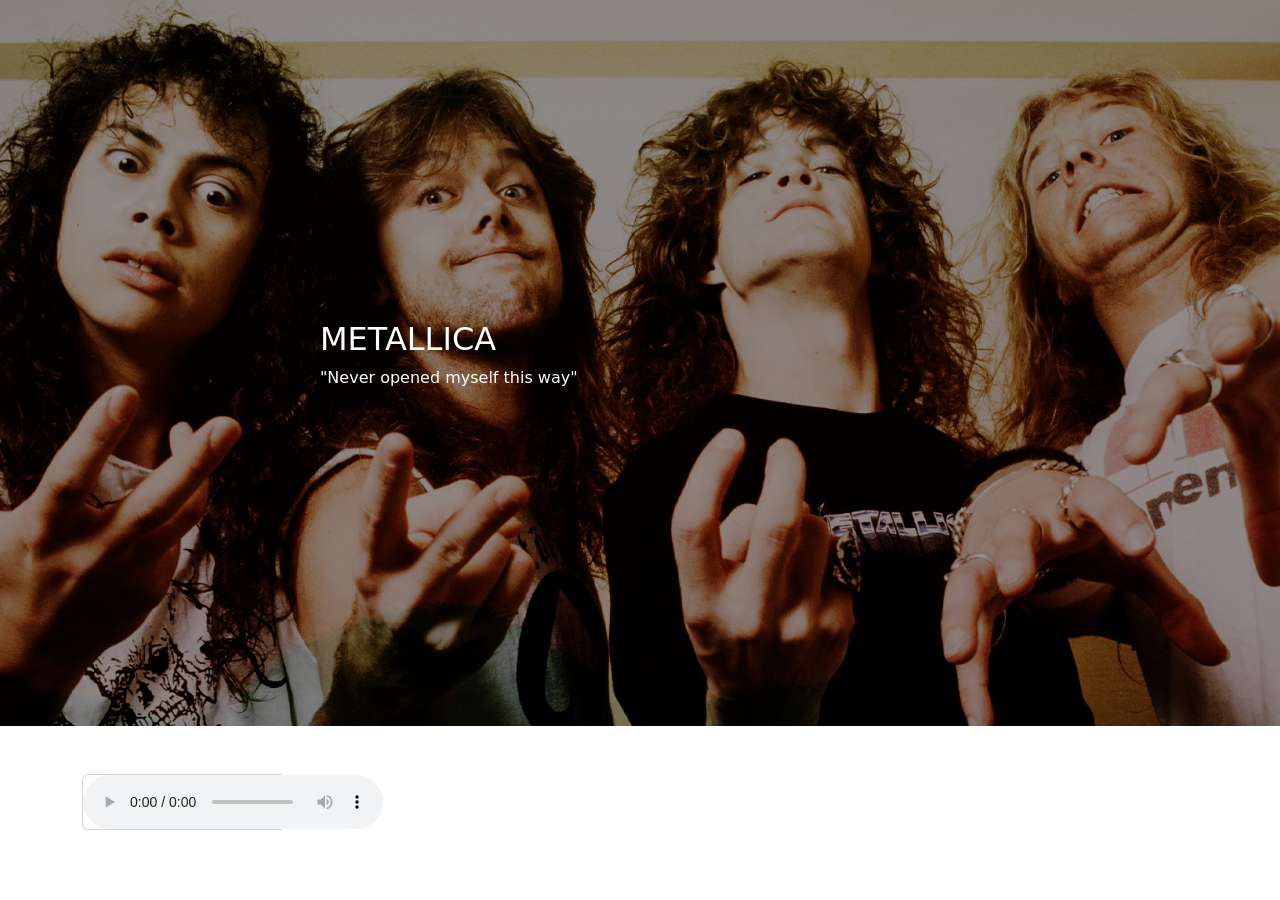
==== src/views/home.html @ 618cac76 "se crea espoty y control de audio" ====
<!DOCTYPE html>
<html lang="en">
<head>
    <meta charset="UTF-8">
    <meta name="viewport" content="width=device-width, initial-scale=1.0">
    <title>Hebert Vargas</title>
    <link href="https://cdn.jsdelivr.net/npm/bootstrap@5.3.3/dist/css/bootstrap.min.css" rel="stylesheet" integrity="sha384-QWTKZyjpPEjISv5WaRU9OFeRpok6YctnYmDr5pNlyT2bRjXh0JMhjY6hW+ALEwIH" crossorigin="anonymous">
    <link rel="stylesheet" href="../../assets/styles/estilos.css">
</head>
<body>
    
    <section class="banner text-white">
        <h2>METALLICA</h2>
        <p>"Never opened myself this way"</p>
    </section>
    <section class="container my-5">
        <div class="row row-cols-1 row-cols-md-5">
            <div class="col">
                <div class="card">
                    <audio src="" controls></audio>
                </div>
            </div>
            <div class="col"></div>
            <div class="col"></div>
            <div class="col"></div>
            <div class="col"></div>
            <div class="col"></div>
            <div class="col"></div>
            <div class="col"></div>
            <div class="col"></div>
            <div class="col"></div>
        </div>
    </section>

    <script src="https://cdn.jsdelivr.net/npm/bootstrap@5.3.3/dist/js/bootstrap.bundle.min.js" integrity="sha384-YvpcrYf0tY3lHB60NNkmXc5s9fDVZLESaAA55NDzOxhy9GkcIdslK1eN7N6jIeHz" crossorigin="anonymous"></script>
</body>
</html>
---- assets/styles/estilos.css ----
.fondo{
    background: rgb(2,0,36);
    background: linear-gradient(90deg, rgba(2,0,36,1) 0%, rgba(9,121,18,1) 35%, rgba(0,212,255,1) 100%);
}

.banner{
    background-image: url("../img/banner.png");
    padding: 25%;
    background-attachment: fixed;
    background-position: top center;
    background-size: cover;
    position: relative;
    z-index: 1;
}

.banner::after{
    content: "";
    background-color: black;
    position: absolute;
    width: 100%;
    height: 100%;
    top:0;
    left:0;
    opacity: 0.4;
    z-index: -1;
}
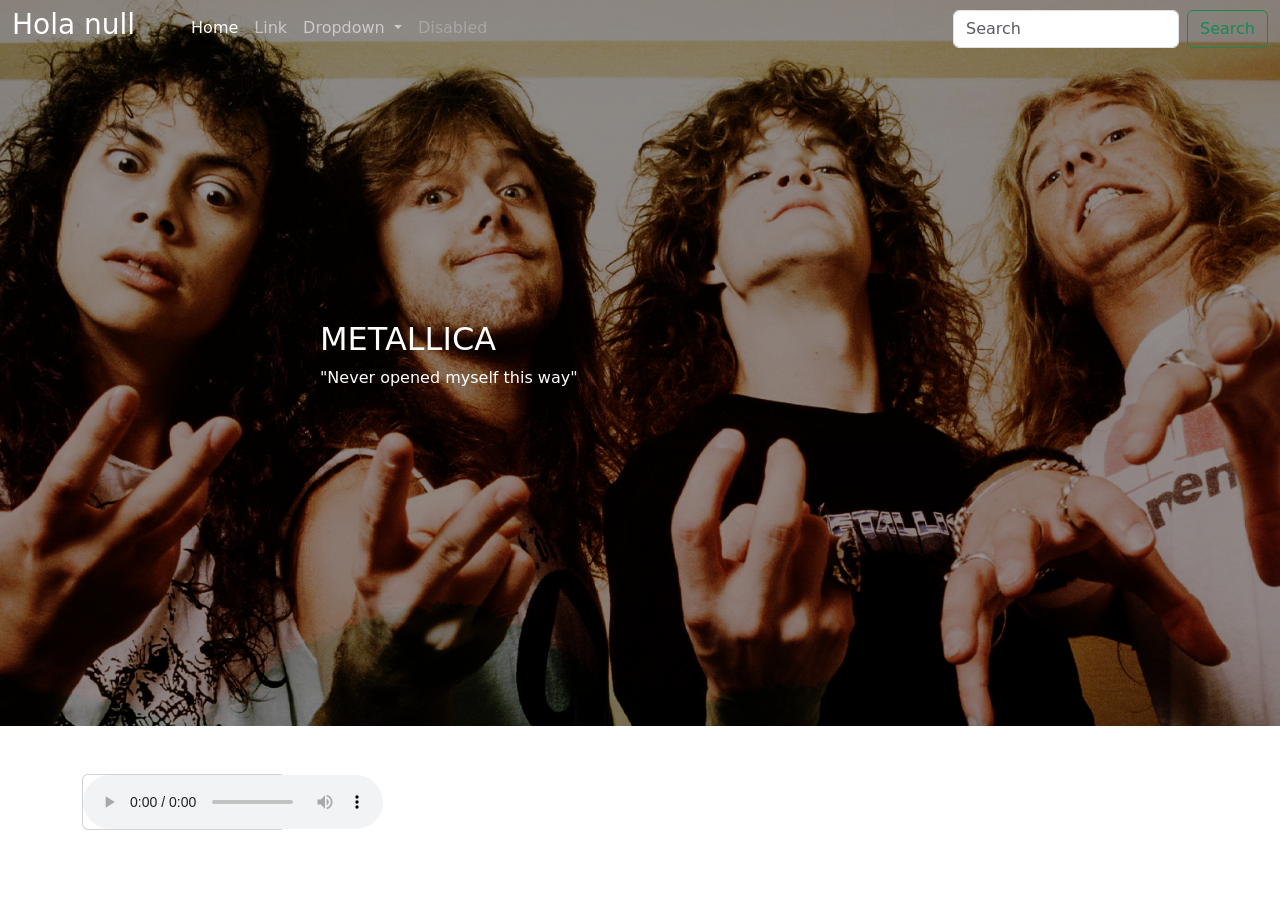
==== commit ece5cac5: "COOKIES" ====
--- a/src/views/home.html
+++ b/src/views/home.html
@@ -8,7 +8,44 @@
     <link rel="stylesheet" href="../../assets/styles/estilos.css">
 </head>
 <body>
-    
+    <header>
+        <nav class="navbar navbar-expand-lg menutransparente fixed-top navbar-dark">
+            <div class="container-fluid">
+              <button class="navbar-toggler" type="button" data-bs-toggle="collapse" data-bs-target="#navbarSupportedContent" aria-controls="navbarSupportedContent" aria-expanded="false" aria-label="Toggle navigation">
+                <span class="navbar-toggler-icon"></span>
+              </button>
+              <div class="collapse navbar-collapse" id="navbarSupportedContent">
+                <ul class="navbar-nav me-auto mb-2 mb-lg-0">
+                    <h3 class=" text-white me-5"id=nombreMenu>HOLA</h3>
+                  <li class="nav-item">
+                    <a class="nav-link active" aria-current="page" href="#">Home</a>
+                  </li>
+                  <li class="nav-item">
+                    <a class="nav-link" href="#">Link</a>
+                  </li>
+                  <li class="nav-item dropdown">
+                    <a class="nav-link dropdown-toggle" href="#" role="button" data-bs-toggle="dropdown" aria-expanded="false">
+                      Dropdown
+                    </a>
+                    <ul class="dropdown-menu">
+                      <li><a class="dropdown-item" href="#">Action</a></li>
+                      <li><a class="dropdown-item" href="#">Another action</a></li>
+                      <li><hr class="dropdown-divider"></li>
+                      <li><a class="dropdown-item" href="#">Something else here</a></li>
+                    </ul>
+                  </li>
+                  <li class="nav-item">
+                    <a class="nav-link disabled" aria-disabled="true">Disabled</a>
+                  </li>
+                </ul>
+                <form class="d-flex" role="search">
+                  <input class="form-control me-2" type="search" placeholder="Search" aria-label="Search">
+                  <button class="btn btn-outline-success" type="submit">Search</button>
+                </form>
+              </div>
+            </div>
+          </nav>
+    </header>
     <section class="banner text-white">
         <h2>METALLICA</h2>
         <p>"Never opened myself this way"</p>
@@ -31,7 +68,7 @@
             <div class="col"></div>
         </div>
     </section>
-
+    <script src="../controllers/controladorHome.js"></script>
     <script src="https://cdn.jsdelivr.net/npm/bootstrap@5.3.3/dist/js/bootstrap.bundle.min.js" integrity="sha384-YvpcrYf0tY3lHB60NNkmXc5s9fDVZLESaAA55NDzOxhy9GkcIdslK1eN7N6jIeHz" crossorigin="anonymous"></script>
 </body>
 </html>
